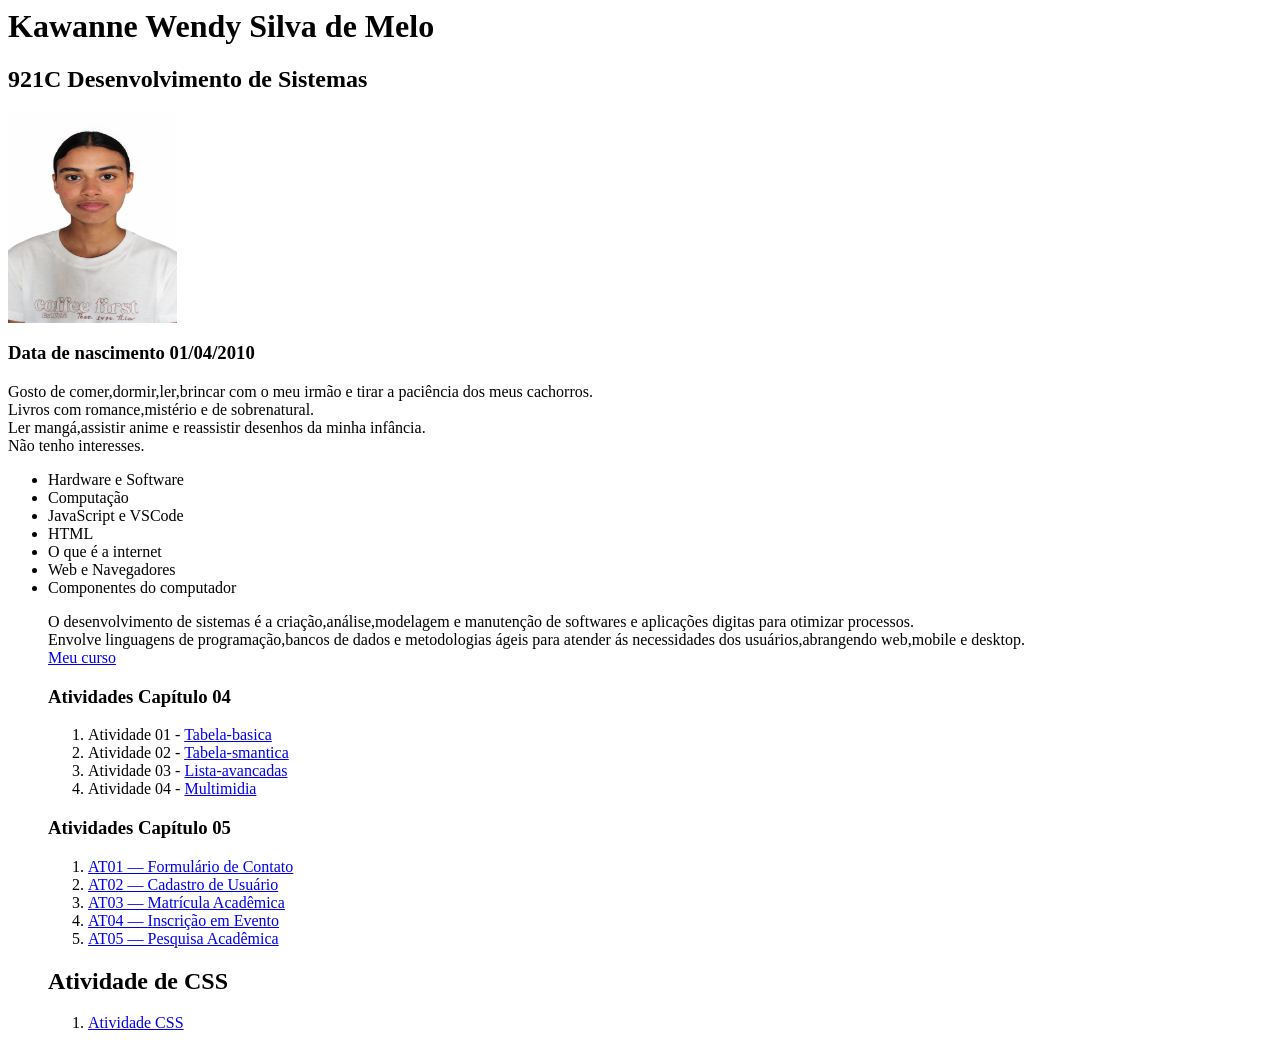
==== index.html @ 163c2394 "Update index.html" ====
<html>
  <head>
  </head>
  <body>
  <h1>Kawanne Wendy Silva de Melo</h1>
  <h2>921C Desenvolvimento de Sistemas</h2>

  <img src="minhafoto.jpg"
 width="169"
 height="210">

  <h3>Data de nascimento 01/04/2010</h3>
  <p>Gosto de comer,dormir,ler,brincar com o meu irmão e tirar a paciência dos meus cachorros.<br/> Livros com romance,mistério e de sobrenatural.<br/> Ler mangá,assistir anime e reassistir desenhos da minha infância.<br/> Não tenho interesses.
   
   <ul>
     <li>Hardware e Software</li>
     <li>Computação</li>
     <li>JavaScript e VSCode</li>
     <li>HTML</li>
     <li>O que é a internet</li>
     <li>Web e Navegadores</li>
     <li>Componentes do computador</li>
   </lu>

     <p>O desenvolvimento de sistemas é a criação,análise,modelagem e manutenção de softwares e aplicações digitas para otimizar processos.<br//>Envolve linguagens de programação,bancos de dados e metodologias ágeis para atender ás necessidades dos usuários,abrangendo web,mobile e desktop. 
   
    <br/><a href="https://www2.ifal.edu.br/campus/maceio/ensino/cursos/tecnicos-integrados/desenvolvimento-de-sistemas/desenvolvimento-de-sistemas-campus-maceio#:~:text=%3E-,DESENVOLVIMENTO%20DE%20SISTEMAS,-menu">Meu curso</a>

       <h3>Atividades Capítulo 04</h3>
  <ol>
    <li> Atividade 01 - <a href="cap04/cap04-at01-tabela-basica.html">Tabela-basica</a> </li>
    <li> Atividade 02 - <a href="cap04/cap04/cap04-at02-tabela-semantica.html">Tabela-smantica</a> </li>
    <li> Atividade 03 - <a href="cap04/cap04/cap04/at03-listas-avancadas.html">Lista-avancadas</a></li>
    <li> Atividade 04 - <a href="cap04/cap04/cap04/cap04/at04-multimidia.html">Multimidia</a></li>
  </ol>

       <h3>Atividades Capítulo 05</h3>
     <ol>
       <li><a href="cap05/at01-formulario-de-contato.html">AT01 — Formulário de Contato</a></li>
      <li><a href="cap05/at02.html">AT02 — Cadastro de Usuário</a></li>
      <li><a href="cap05/at03.html">AT03 — Matrícula Acadêmica</a></li>
      <li><a href="cap05/at04.html">AT04 — Inscrição em Evento</a></li>
      <li><a href="cap05/at05.html">AT05 — Pesquisa Acadêmica</a></li>
     </ol>

     
       <h2>Atividade de CSS</h2>
     <ol>
       <li><a href="atividade-css01-sala/index.html"> Atividade CSS</a></li>
    </ol>

  </body>
</html>
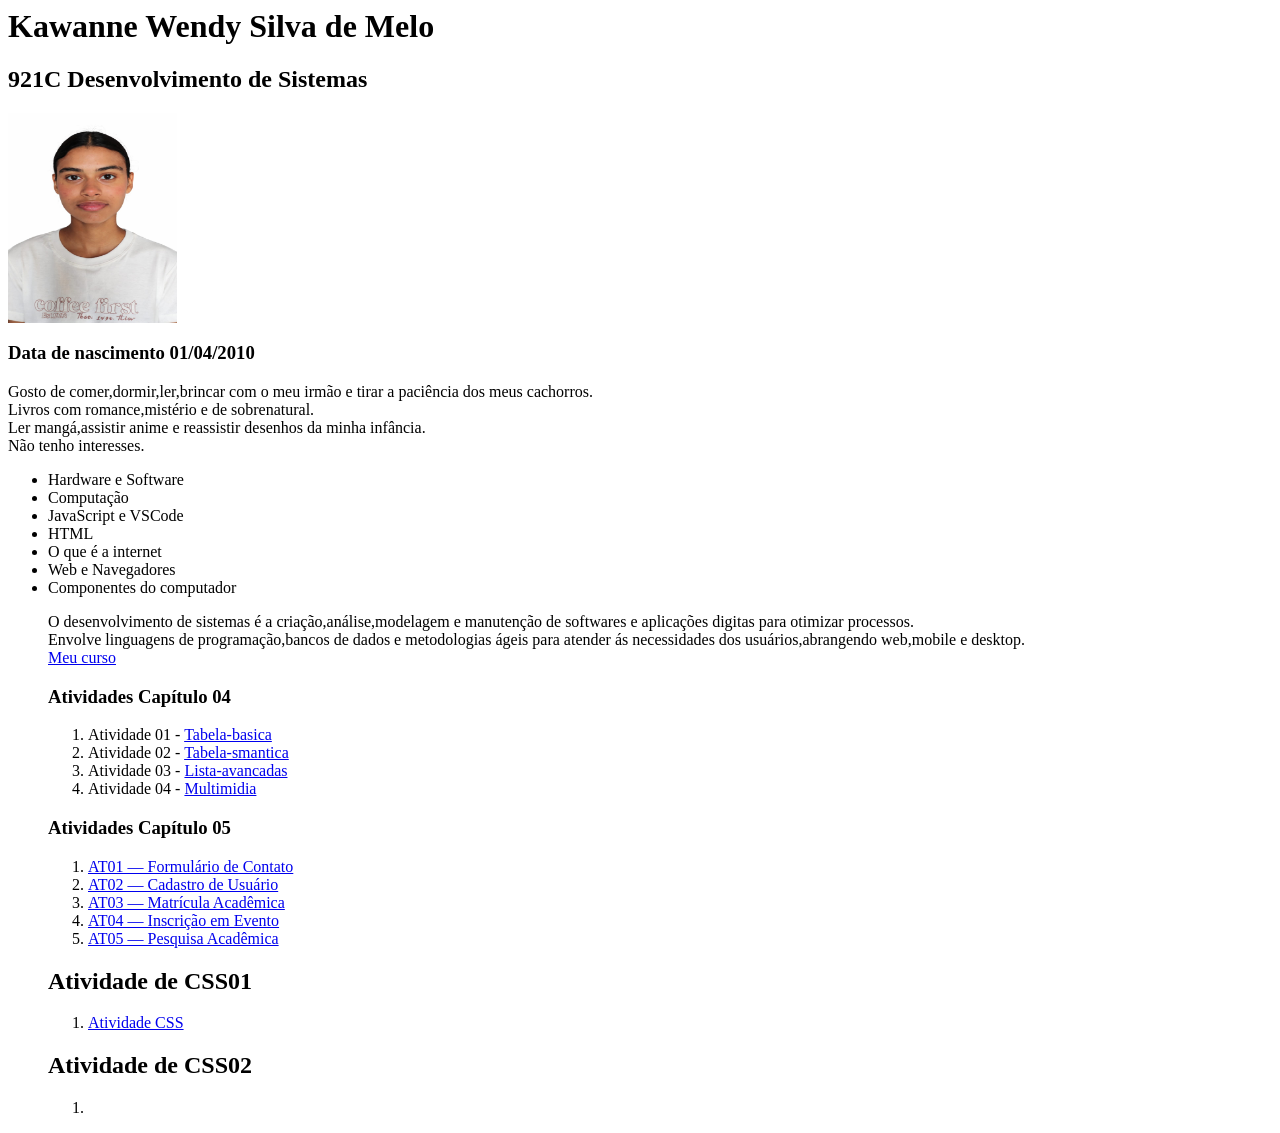
==== commit 93df5c28: "Update index.html" ====
--- a/index.html
+++ b/index.html
@@ -43,11 +43,13 @@
       <li><a href="cap05/at05.html">AT05 — Pesquisa Acadêmica</a></li>
      </ol>
 
-     
-       <h2>Atividade de CSS</h2>
+       <h2>Atividade de CSS01</h2>
      <ol>
        <li><a href="atividade-css01-sala/index.html"> Atividade CSS</a></li>
     </ol>
+       <h2>Atividade de CSS02</h2>
+     <ol>
+       <li><a href=">
 
   </body>
 </html>
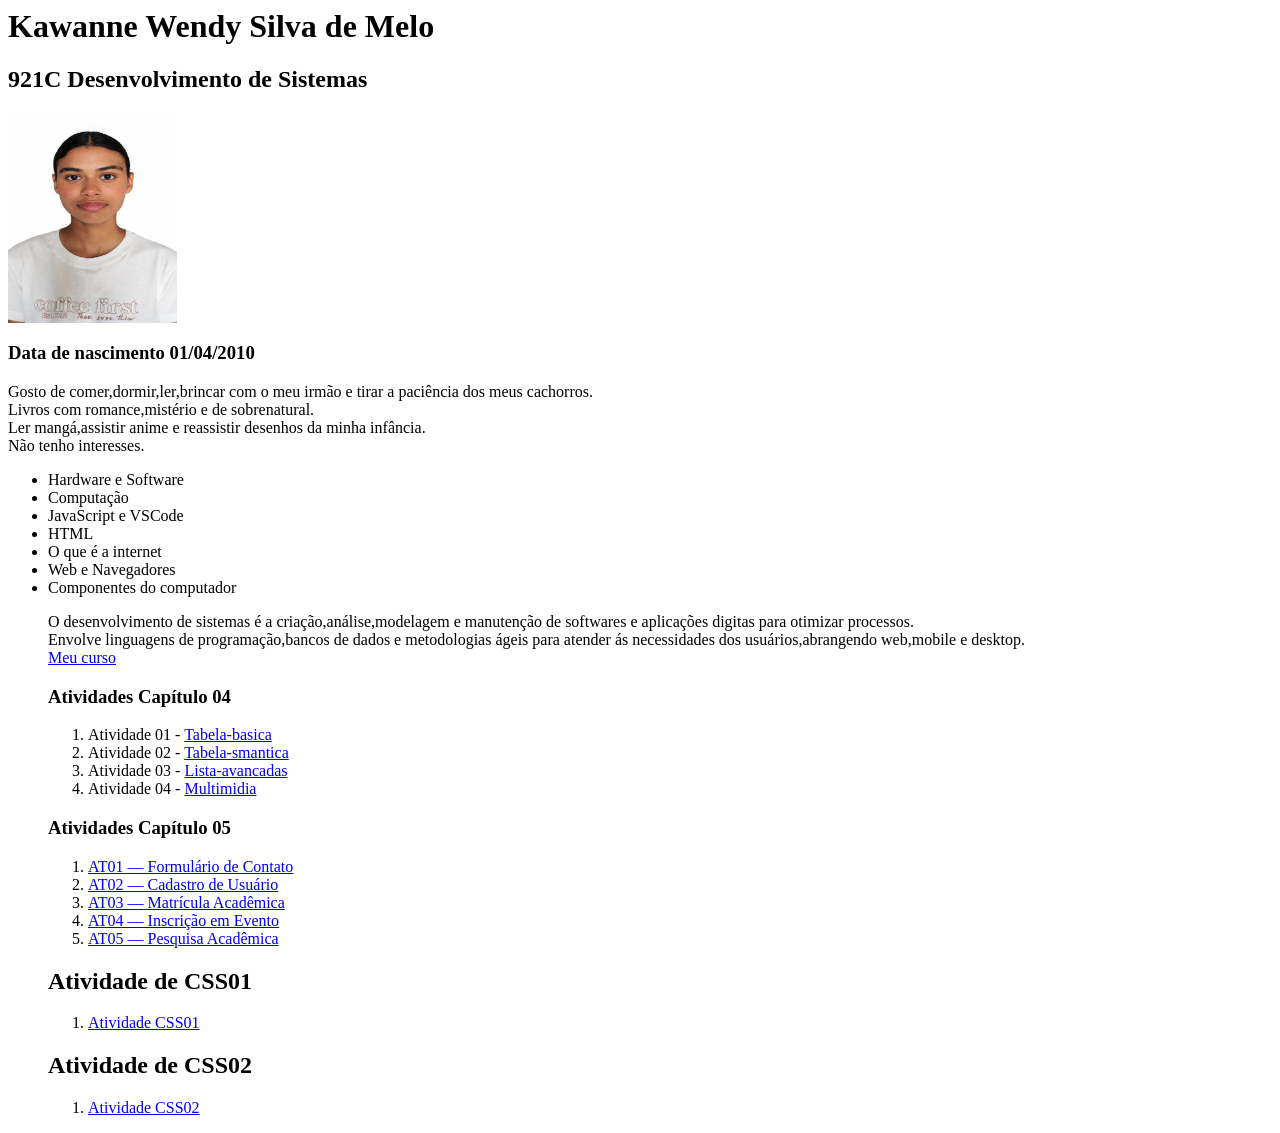
==== commit de984128: "Update index.html" ====
--- a/index.html
+++ b/index.html
@@ -45,11 +45,12 @@
 
        <h2>Atividade de CSS01</h2>
      <ol>
-       <li><a href="atividade-css01-sala/index.html"> Atividade CSS</a></li>
+       <li><a href="atividade-css01-sala/index.html"> Atividade CSS01</a></li>
     </ol>
        <h2>Atividade de CSS02</h2>
      <ol>
-       <li><a href=">
+       <li><a href="atividade-css02-casa/index.html"> Atividade CSS02</a></li>
+     </ol>
 
   </body>
 </html>
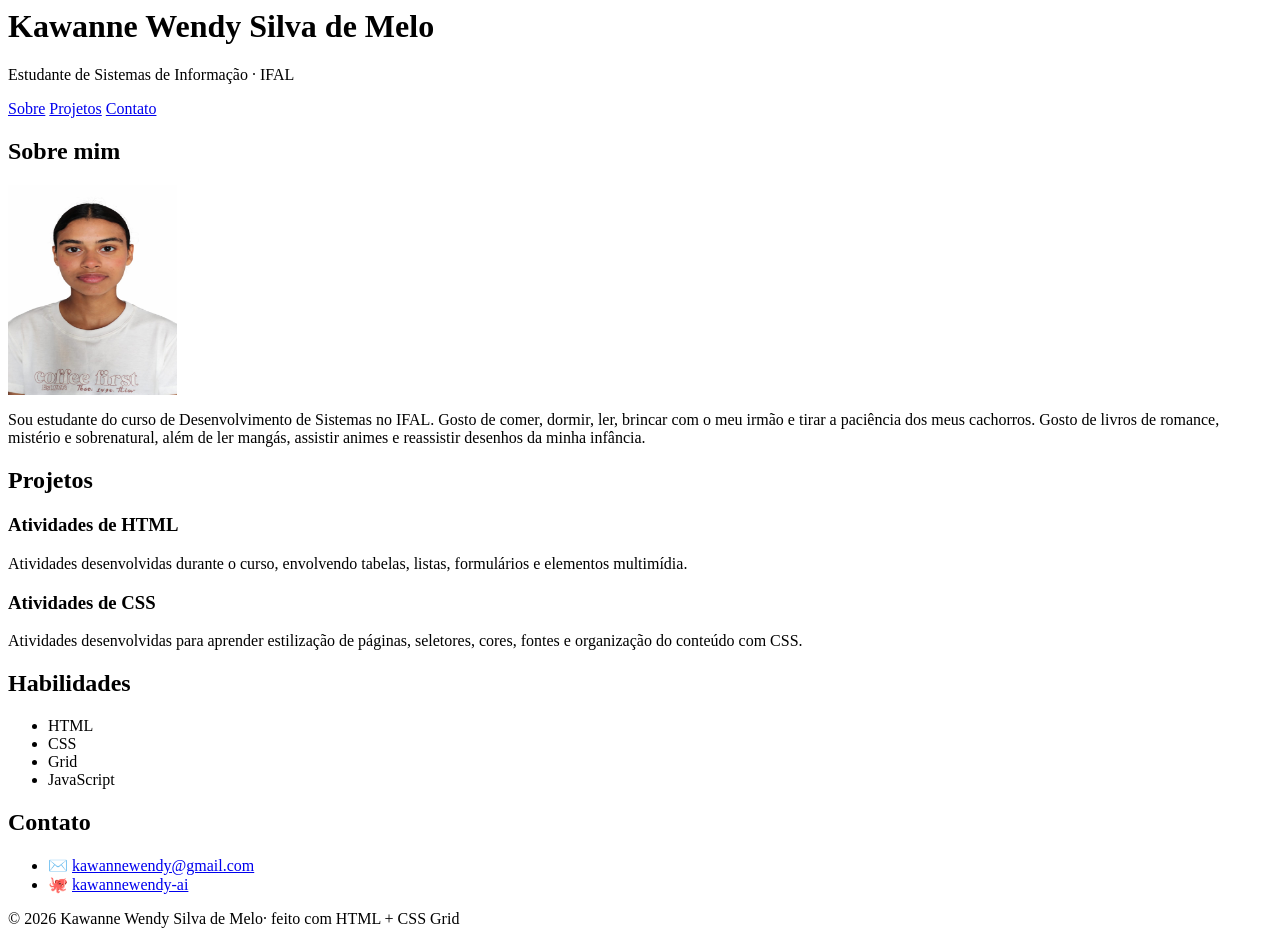
==== commit 50e3d51a: "Update index.html" ====
--- a/index.html
+++ b/index.html
@@ -1,56 +1,95 @@
-<html>
-  <head>
-  </head>
-  <body>
-  <h1>Kawanne Wendy Silva de Melo</h1>
-  <h2>921C Desenvolvimento de Sistemas</h2>
+<html lang="pt-BR">
 
-  <img src="minhafoto.jpg"
- width="169"
- height="210">
+<head>
+  <meta charset="UTF-8">
+  <meta name="viewport" content="width=device-width, initial-scale=1.0">
+  <title>Página Pessoal — Kawanne</title>
+  <!-- Salve o tema escolhido como "estilo.css" (mesma pasta deste arquivo) -->
+  <link rel="stylesheet" href="estilo.css">
+</head>
 
-  <h3>Data de nascimento 01/04/2010</h3>
-  <p>Gosto de comer,dormir,ler,brincar com o meu irmão e tirar a paciência dos meus cachorros.<br/> Livros com romance,mistério e de sobrenatural.<br/> Ler mangá,assistir anime e reassistir desenhos da minha infância.<br/> Não tenho interesses.
-   
-   <ul>
-     <li>Hardware e Software</li>
-     <li>Computação</li>
-     <li>JavaScript e VSCode</li>
-     <li>HTML</li>
-     <li>O que é a internet</li>
-     <li>Web e Navegadores</li>
-     <li>Componentes do computador</li>
-   </lu>
+<body>
+  <div class="pagina">
 
-     <p>O desenvolvimento de sistemas é a criação,análise,modelagem e manutenção de softwares e aplicações digitas para otimizar processos.<br//>Envolve linguagens de programação,bancos de dados e metodologias ágeis para atender ás necessidades dos usuários,abrangendo web,mobile e desktop. 
-   
-    <br/><a href="https://www2.ifal.edu.br/campus/maceio/ensino/cursos/tecnicos-integrados/desenvolvimento-de-sistemas/desenvolvimento-de-sistemas-campus-maceio#:~:text=%3E-,DESENVOLVIMENTO%20DE%20SISTEMAS,-menu">Meu curso</a>
+    <!-- ====== CABEÇALHO — TROQUE pelo seu nome e sua frase ====== -->
+    <header class="cabecalho">
+      <h1>Kawanne Wendy Silva de Melo</h1>
+      <p>Estudante de Sistemas de Informação · IFAL</p>
+      <nav>
+        <a href="#sobre">Sobre</a>
+        <a href="#projetos">Projetos</a>
+        <a href="#contato">Contato</a>
+      </nav>
+    </header>
 
-       <h3>Atividades Capítulo 04</h3>
-  <ol>
-    <li> Atividade 01 - <a href="cap04/cap04-at01-tabela-basica.html">Tabela-basica</a> </li>
-    <li> Atividade 02 - <a href="cap04/cap04/cap04-at02-tabela-semantica.html">Tabela-smantica</a> </li>
-    <li> Atividade 03 - <a href="cap04/cap04/cap04/at03-listas-avancadas.html">Lista-avancadas</a></li>
-    <li> Atividade 04 - <a href="cap04/cap04/cap04/cap04/at04-multimidia.html">Multimidia</a></li>
-  </ol>
+    <!-- ====== CONTEÚDO PRINCIPAL ====== -->
+    <main class="principal">
+      <section id="sobre" class="cartao">
+        <h2>Sobre mim</h2>
+      <img src="minhafoto.jpg" width="169" height="210">
+        <p>
+  Sou estudante do curso de Desenvolvimento de Sistemas no IFAL.
+  Gosto de comer, dormir, ler, brincar com o meu irmão e tirar a paciência
+  dos meus cachorros. Gosto de livros de romance, mistério e sobrenatural,
+  além de ler mangás, assistir animes e reassistir desenhos da minha infância.
+</p>
+      </section>
 
-       <h3>Atividades Capítulo 05</h3>
-     <ol>
-       <li><a href="cap05/at01-formulario-de-contato.html">AT01 — Formulário de Contato</a></li>
-      <li><a href="cap05/at02.html">AT02 — Cadastro de Usuário</a></li>
-      <li><a href="cap05/at03.html">AT03 — Matrícula Acadêmica</a></li>
-      <li><a href="cap05/at04.html">AT04 — Inscrição em Evento</a></li>
-      <li><a href="cap05/at05.html">AT05 — Pesquisa Acadêmica</a></li>
-     </ol>
+      <section id="projetos" class="cartao">
+        <h2>Projetos</h2>
+        <!-- Galeria com Grid: cada .projeto é um card; adicione/remova à vontade -->
+        <div class="projetos">
+          <article class="projeto">
+            <h3>Atividades de HTML</h3>
+<p>
+  Atividades desenvolvidas durante o curso, envolvendo tabelas,
+  listas, formulários e elementos multimídia.
+</p>
+            
+          </article>
+          <article class="projeto">
+            <h3>Atividades de CSS</h3>
+<p>
+  Atividades desenvolvidas para aprender estilização de páginas,
+  seletores, cores, fontes e organização do conteúdo com CSS.
+</p>
+            
+          </article>
+          <article class="projeto">
+            
+            
+          </article>
+        </div>
+      </section>
+    </main>
 
-       <h2>Atividade de CSS01</h2>
-     <ol>
-       <li><a href="atividade-css01-sala/index.html"> Atividade CSS01</a></li>
-    </ol>
-       <h2>Atividade de CSS02</h2>
-     <ol>
-       <li><a href="atividade-css02-casa/index.html"> Atividade CSS02</a></li>
-     </ol>
+    <!-- ====== BARRA LATERAL ====== -->
+    <aside class="lateral">
+      <section class="cartao">
+        <h2>Habilidades</h2>
+        <!-- TROQUE pelas suas habilidades -->
+        <ul class="habilidades">
+          <li>HTML</li>
+          <li>CSS</li>
+          <li>Grid</li>
+          <li>JavaScript</li>
+        </ul>
+      </section>
 
-  </body>
+      <section id="contato" class="cartao">
+        <h2>Contato</h2>
+        <!-- TROQUE pelos seus links -->
+        <ul class="contato">
+          <li>✉️ <a href="mailto: kawannewendy@gmail.com">kawannewendy@gmail.com</a></li>
+          <li>🐙 <a href="https://github.com/kawannewendy-ai">kawannewendy-ai</a></a></li>
+        </ul>
+      </section>
+    </aside>
+
+    <!-- ====== RODAPÉ — TROQUE o nome ====== -->
+    <footer class="rodape">© 2026 Kawanne Wendy Silva de Melo· feito com HTML + CSS Grid</footer>
+
+  </div>
+</body>
+
 </html>
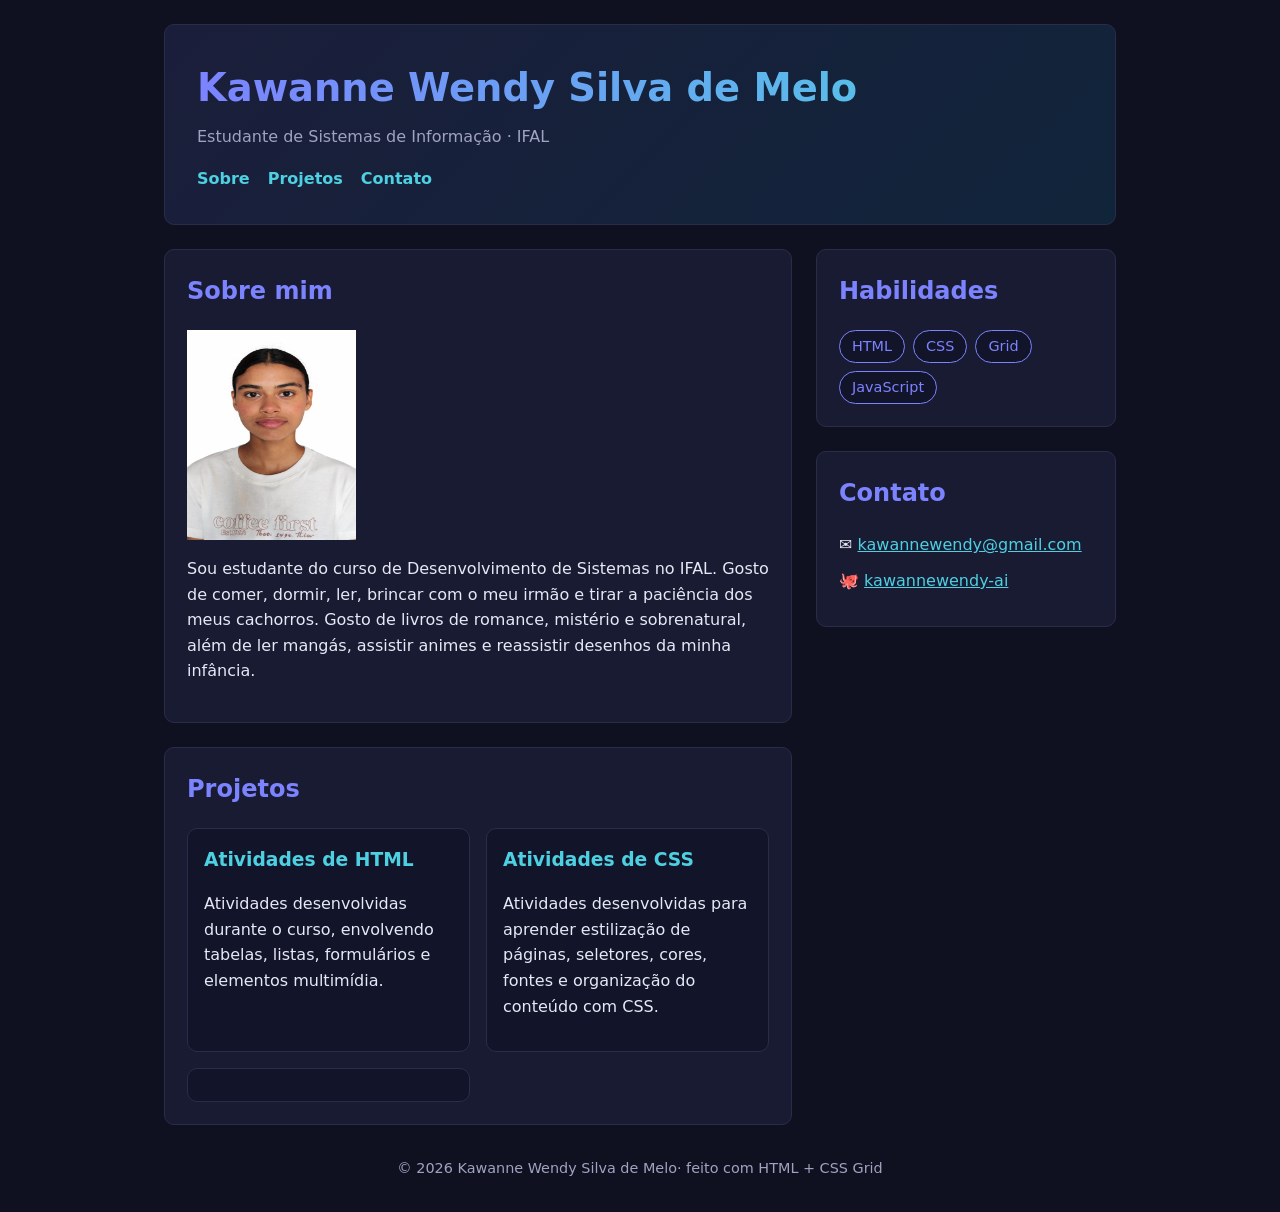
==== commit 75b62407: "Update index.html" ====
--- a/index.html
+++ b/index.html
@@ -5,7 +5,7 @@
   <meta name="viewport" content="width=device-width, initial-scale=1.0">
   <title>Página Pessoal — Kawanne</title>
   <!-- Salve o tema escolhido como "estilo.css" (mesma pasta deste arquivo) -->
-  <link rel="stylesheet" href="estilo.css">
+  <link rel="stylesheet" href="style.css">
 </head>
 
 <body>
--- a/style.css
+++ b/style.css
@@ -0,0 +1,114 @@
+/* ============================================================
+   TEMA 2 — ESCURO (dark / tech)
+   Para usar: salve este arquivo como  estilo.css  no seu projeto.
+   Você pode mudar CORES, FONTE e BORDAS aqui.
+   NÃO mexa na seção "LAYOUT (GRID)" — é o layout pedido na atividade.
+   ============================================================ */
+
+/* ---- Cores e fonte (mude à vontade) ---- */
+:root {
+  --cor: #7c83ff;
+  --cor2: #4dd0e1;
+  --texto: #e6e8f5;
+  --suave: #a0a3c0;
+  --fundo: #0f1020;
+  --superficie: #191b33;
+  --borda: #2a2d4a;
+  --raio: 10px;
+}
+
+body {
+  margin: 0;
+  font-family: system-ui, -apple-system, "Segoe UI", sans-serif;
+  color: var(--texto);
+  background: var(--fundo);
+  line-height: 1.6;
+}
+
+/* ============================================================
+   LAYOUT (GRID) — NÃO MUDE
+   ============================================================ */
+* { box-sizing: border-box; }
+
+.pagina {
+  display: grid;
+  grid-template-columns: 1fr 300px;
+  grid-template-areas:
+    "cabecalho cabecalho"
+    "principal lateral"
+    "rodape    rodape";
+  gap: 24px;
+  max-width: 1000px;
+  margin: 0 auto;
+  padding: 24px;
+}
+
+.cabecalho { grid-area: cabecalho; }
+.principal { grid-area: principal; }
+.lateral   { grid-area: lateral; }
+.rodape    { grid-area: rodape; }
+
+.projetos {
+  display: grid;
+  grid-template-columns: repeat(auto-fit, minmax(200px, 1fr));
+  gap: 16px;
+  margin-top: 14px;
+}
+
+@media (max-width: 640px) {
+  .pagina {
+    grid-template-columns: 1fr;
+    grid-template-areas:
+      "cabecalho"
+      "principal"
+      "lateral"
+      "rodape";
+  }
+}
+/* ===================== fim do LAYOUT ===================== */
+
+/* ---- Aparência (mude à vontade) ---- */
+.cabecalho {
+  background: linear-gradient(135deg, #1b1e3a, #10243a);
+  color: #fff;
+  padding: 32px;
+  border: 1px solid var(--borda);
+  border-radius: var(--raio);
+}
+.cabecalho h1 {
+  margin: 0;
+  font-size: clamp(1.6rem, 4vw, 2.4rem);
+  /* título com degradê (efeito "tech") */
+  background: linear-gradient(90deg, var(--cor), var(--cor2));
+  -webkit-background-clip: text;
+  background-clip: text;
+  color: transparent;
+}
+.cabecalho p { margin: 6px 0 0; color: var(--suave); }
+.cabecalho nav { margin-top: 16px; display: flex; gap: 18px; flex-wrap: wrap; }
+.cabecalho nav a { color: var(--cor2); text-decoration: none; font-weight: 600; }
+.cabecalho nav a:hover { text-decoration: underline; }
+
+.cartao {
+  background: var(--superficie);
+  border: 1px solid var(--borda);
+  border-radius: var(--raio);
+  padding: 22px;
+}
+.cartao + .cartao { margin-top: 24px; }
+h2 { color: var(--cor); margin-top: 0; }
+
+.projeto {
+  background: #12142a;
+  border: 1px solid var(--borda);
+  border-radius: 10px;
+  padding: 16px;
+}
+.projeto h3 { margin: 0 0 6px; color: var(--cor2); }
+
+.habilidades { list-style: none; padding: 0; margin: 0; display: flex; flex-wrap: wrap; gap: 8px; }
+.habilidades li { background: #12142a; border: 1px solid var(--cor); color: var(--cor); border-radius: 999px; padding: 4px 12px; font-size: .9rem; }
+.contato { list-style: none; padding: 0; margin: 0; }
+.contato li { margin: 10px 0; }
+.contato a { color: var(--cor2); }
+.rodape { text-align: center; color: var(--suave); padding: 8px; font-size: .9rem; }
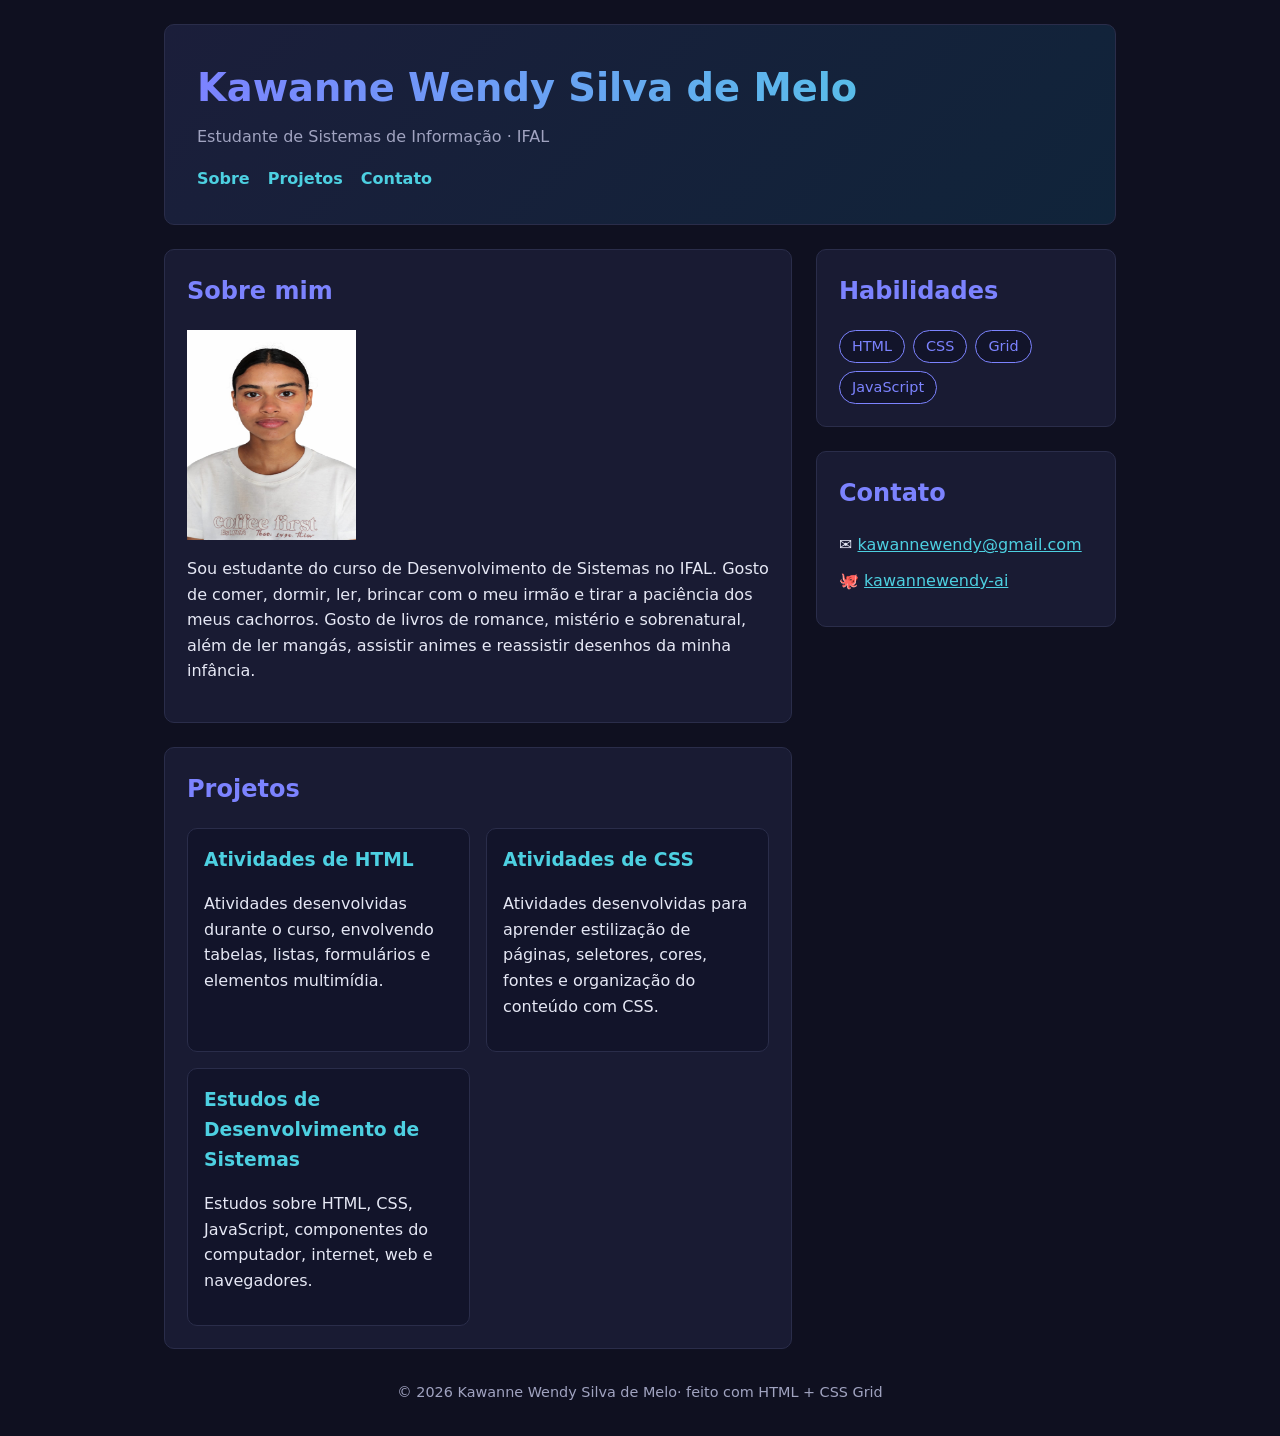
==== commit c9e27dec: "Update index.html" ====
--- a/index.html
+++ b/index.html
@@ -56,8 +56,11 @@
             
           </article>
           <article class="projeto">
-            
-            
+            <h3>Estudos de Desenvolvimento de Sistemas</h3>
+<p>
+  Estudos sobre HTML, CSS, JavaScript, componentes do computador,
+  internet, web e navegadores.
+</p>
           </article>
         </div>
       </section>
